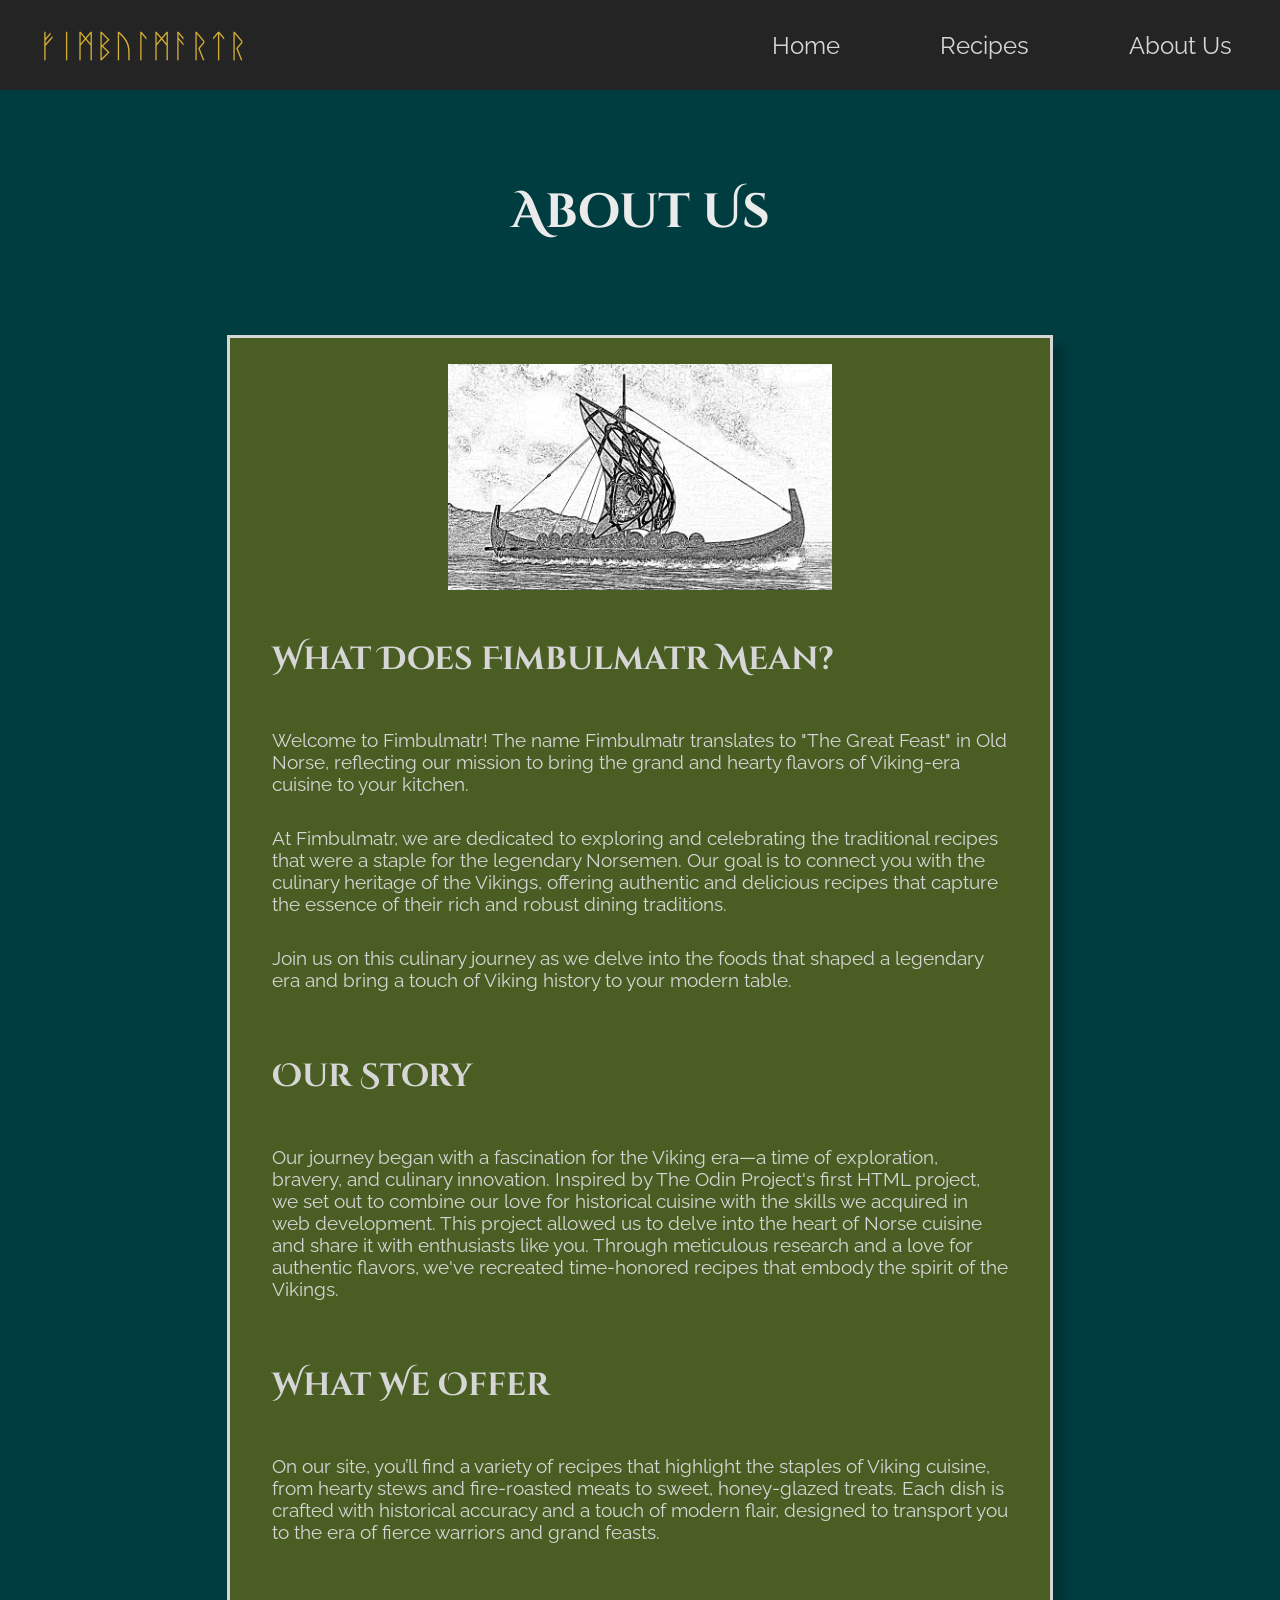
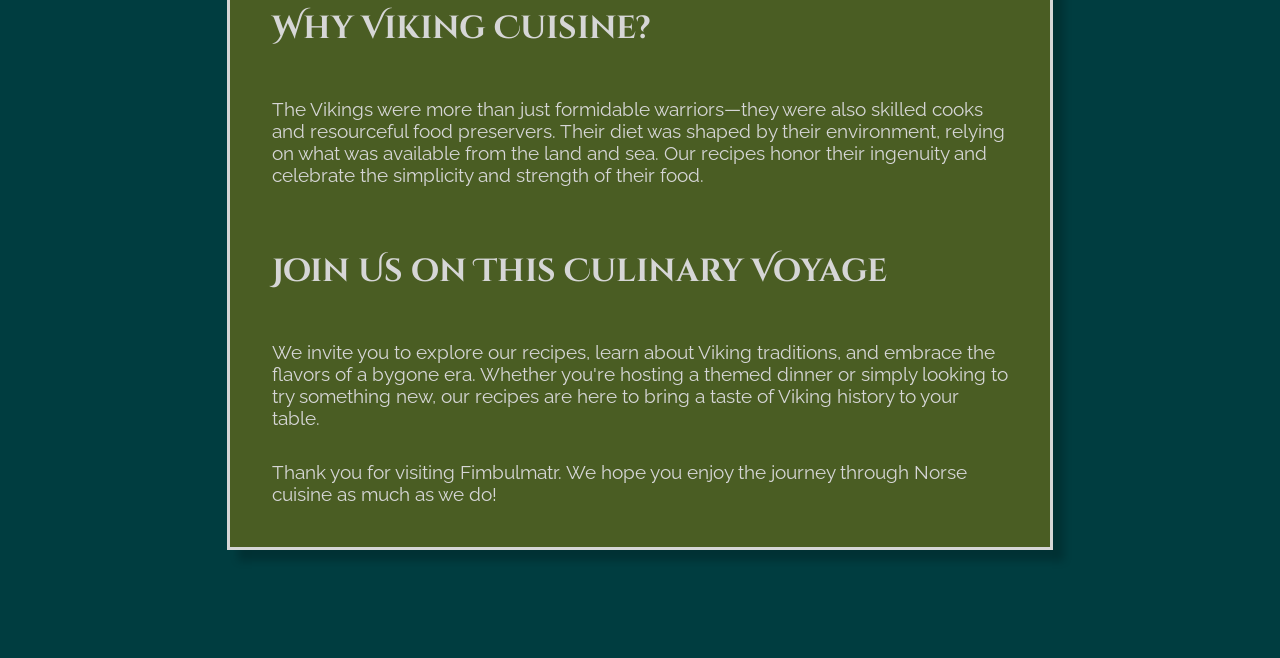
==== pages/about-us.html @ 02f73416 "Updates the styling, adds about us and recipes sites and the files for each recipe." ====
<html lang="en">
  <head>
    <meta charset="UTF-8" />
    <meta name="viewport" content="width=device-width, initial-scale=1.0" />
    <title>About Us</title>
    <link rel="stylesheet" href="../styles.css" />
  </head>
  <body>
    <nav>
      <p>ᚠᛁᛗᛒᚢᛚᛗᚨᚱᛏᚱ</p>
      <div class="nav__links">
        <a href="../index.html">Home</a>
        <a href="./recipes.html">Recipes</a>
        <a href="#">About Us</a>
      </div>
    </nav>
    <h1>About Us</h1>
    <div class="container">
      <img src="../img/longboat.jpg" alt="Pencil Sketch Longboat" />
      <h2>What Does Fimbulmatr Mean?</h2>
      <p>
        Welcome to Fimbulmatr! The name Fimbulmatr translates to "The Great
        Feast" in Old Norse, reflecting our mission to bring the grand and
        hearty flavors of Viking-era cuisine to your kitchen.
      </p>
      <p>
        At Fimbulmatr, we are dedicated to exploring and celebrating the
        traditional recipes that were a staple for the legendary Norsemen. Our
        goal is to connect you with the culinary heritage of the Vikings,
        offering authentic and delicious recipes that capture the essence of
        their rich and robust dining traditions.
      </p>
      <p>
        Join us on this culinary journey as we delve into the foods that shaped
        a legendary era and bring a touch of Viking history to your modern
        table.
      </p>
      <h2>Our Story</h2>
      <p>
        Our journey began with a fascination for the Viking era—a time of
        exploration, bravery, and culinary innovation. Inspired by The Odin
        Project's first HTML project, we set out to combine our love for
        historical cuisine with the skills we acquired in web development. This
        project allowed us to delve into the heart of Norse cuisine and share it
        with enthusiasts like you. Through meticulous research and a love for
        authentic flavors, we've recreated time-honored recipes that embody the
        spirit of the Vikings.
      </p>
      <h2>What We Offer</h2>
      <p>
        On our site, you’ll find a variety of recipes that highlight the staples
        of Viking cuisine, from hearty stews and fire-roasted meats to sweet,
        honey-glazed treats. Each dish is crafted with historical accuracy and a
        touch of modern flair, designed to transport you to the era of fierce
        warriors and grand feasts.
      </p>
      <h2>Why Viking Cuisine?</h2>
      <p>
        The Vikings were more than just formidable warriors—they were also
        skilled cooks and resourceful food preservers. Their diet was shaped by
        their environment, relying on what was available from the land and sea.
        Our recipes honor their ingenuity and celebrate the simplicity and
        strength of their food.
      </p>
      <h2>Join Us on This Culinary Voyage</h2>
      <p>
        We invite you to explore our recipes, learn about Viking traditions, and
        embrace the flavors of a bygone era. Whether you're hosting a themed
        dinner or simply looking to try something new, our recipes are here to
        bring a taste of Viking history to your table.
      </p>
      <p>
        Thank you for visiting Fimbulmatr. We hope you enjoy the
        journey through Norse cuisine as much as we do!
      </p>
    </div>
  </body>
</html>
---- styles.css ----
@import url('https://fonts.googleapis.com/css2?family=Cinzel+Decorative:wght@400;700;900&family=Raleway:ital,wght@0,100..900;1,100..900&display=swap');


* {
    margin: 0;
    padding: 0;
    box-sizing: content-box;
}


/* Variables */


:root {
    --font-heading: "Cinzel Decorative", serif;
    --font-body: "Raleway", sans-serif;


    --midnight-ocean-blue: #003d40;
    --frosted-silver: #d6d6d6;
    --nordic-ice-blue: #a3c2c2;
    --runestone-gray: #242424;
    --moonlit-gold: #d4af37;
    --winter-green: #4a5d23;



}

body {
    position: relative;
    background-color: var(--midnight-ocean-blue);
    color: var(--frosted-silver);
    font-family: var(--font-body);
    display: flex;
    flex-direction: column;
    align-items: center;
}

h1 {
    font-family: var(--font-heading);
    font-size: 3rem;
    color: #ebebeb;
    margin: 20vh 0 10vh 0;

}

h2,
h3 {
    font-family: var(--font-heading);
    font-size: 2rem;
    margin: 3rem 1rem 2rem 1rem;
}

p {
    font-family: var(--font-body);
    font-size: 1.2rem;
    margin: 1rem;
}


nav {
    background-color: var(--runestone-gray);
    width: 100%;
    height: 10vh;
    display: flex;
    justify-content: space-between;
    align-items: center;
    position: fixed;
    z-index: 1;
}

nav>p {
    color: var(--moonlit-gold);
    font-size: 2rem;
    margin-left: 3vw;
}

.nav__links {
    margin-left: 3vw;
}

a {
    color: var(--frosted-silver);
    margin: 3rem;
    text-decoration: none;
    font-size: 1.5rem;
    transition: all 0.2s ease-in-out;
}

a:hover {
    color: var(--moonlit-gold);
    text-decoration: underline;

}


.container {
    width: 60%;
    position: relative;
    background-color: var(--winter-green);
    padding: 2%;
    display: flex;
    flex-direction: column;
    margin-bottom: 12vh;
    border: 3px solid var(--frosted-silver);
    box-shadow: 11px 11px 8px rgba(0, 0, 0, 0.2);
}

.container>img {
    width: 50%;
    height: auto;
    align-self: center;
}

.recipe-container {
    margin: 1vw;
    display: grid;
    grid-template-columns: repeat(auto-fill, minmax(300px, 1fr));
    gap: 20px;
    padding: 2vh;
}

.recipe-card {
    display: flex;
    flex-direction: column;
    background-color: var(--runestone-gray);
    border-radius: 10px;
    padding: 20px;
    box-shadow: 0 4px 8px rgba(0, 0, 0, 0.2);
    text-align: center;
    transition: background-color 0.3s ease, transform 0.3s ease;
    justify-content: space-around;
    color: var(--runestone-gray);
}

.recipe-card img {
    width: 100%;
    height: 45%;
    border-radius: 10px;
}

.recipe-card>h3 {
    font-family: var(--font-heading);
    font-size: 1.5rem;
    margin: 0;
}

.recipe-card p {
    font-family: var(--font-body);
    font-size: 1rem;
    margin: 0;
}

.recipe-card:hover {
    background-color: var(--runestone-gray);
    transform: scale(1.05);
    color: var(--frosted-silver);
}


.read-more {
    margin: 0;
    padding: 10px 20px;
    background-color: var(--moonlit-gold);
    color: var(--runestone-gray);
    border: none;
    border-radius: 5px;
    cursor: pointer;
    text-decoration: none;
    font-size: 1rem;
    transition: background-color 0.3s ease, color 0.3s ease;
}

.read-more:hover {
    background-color: var(--frosted-silver);
    color: var(--midnight-ocean-blue);
}
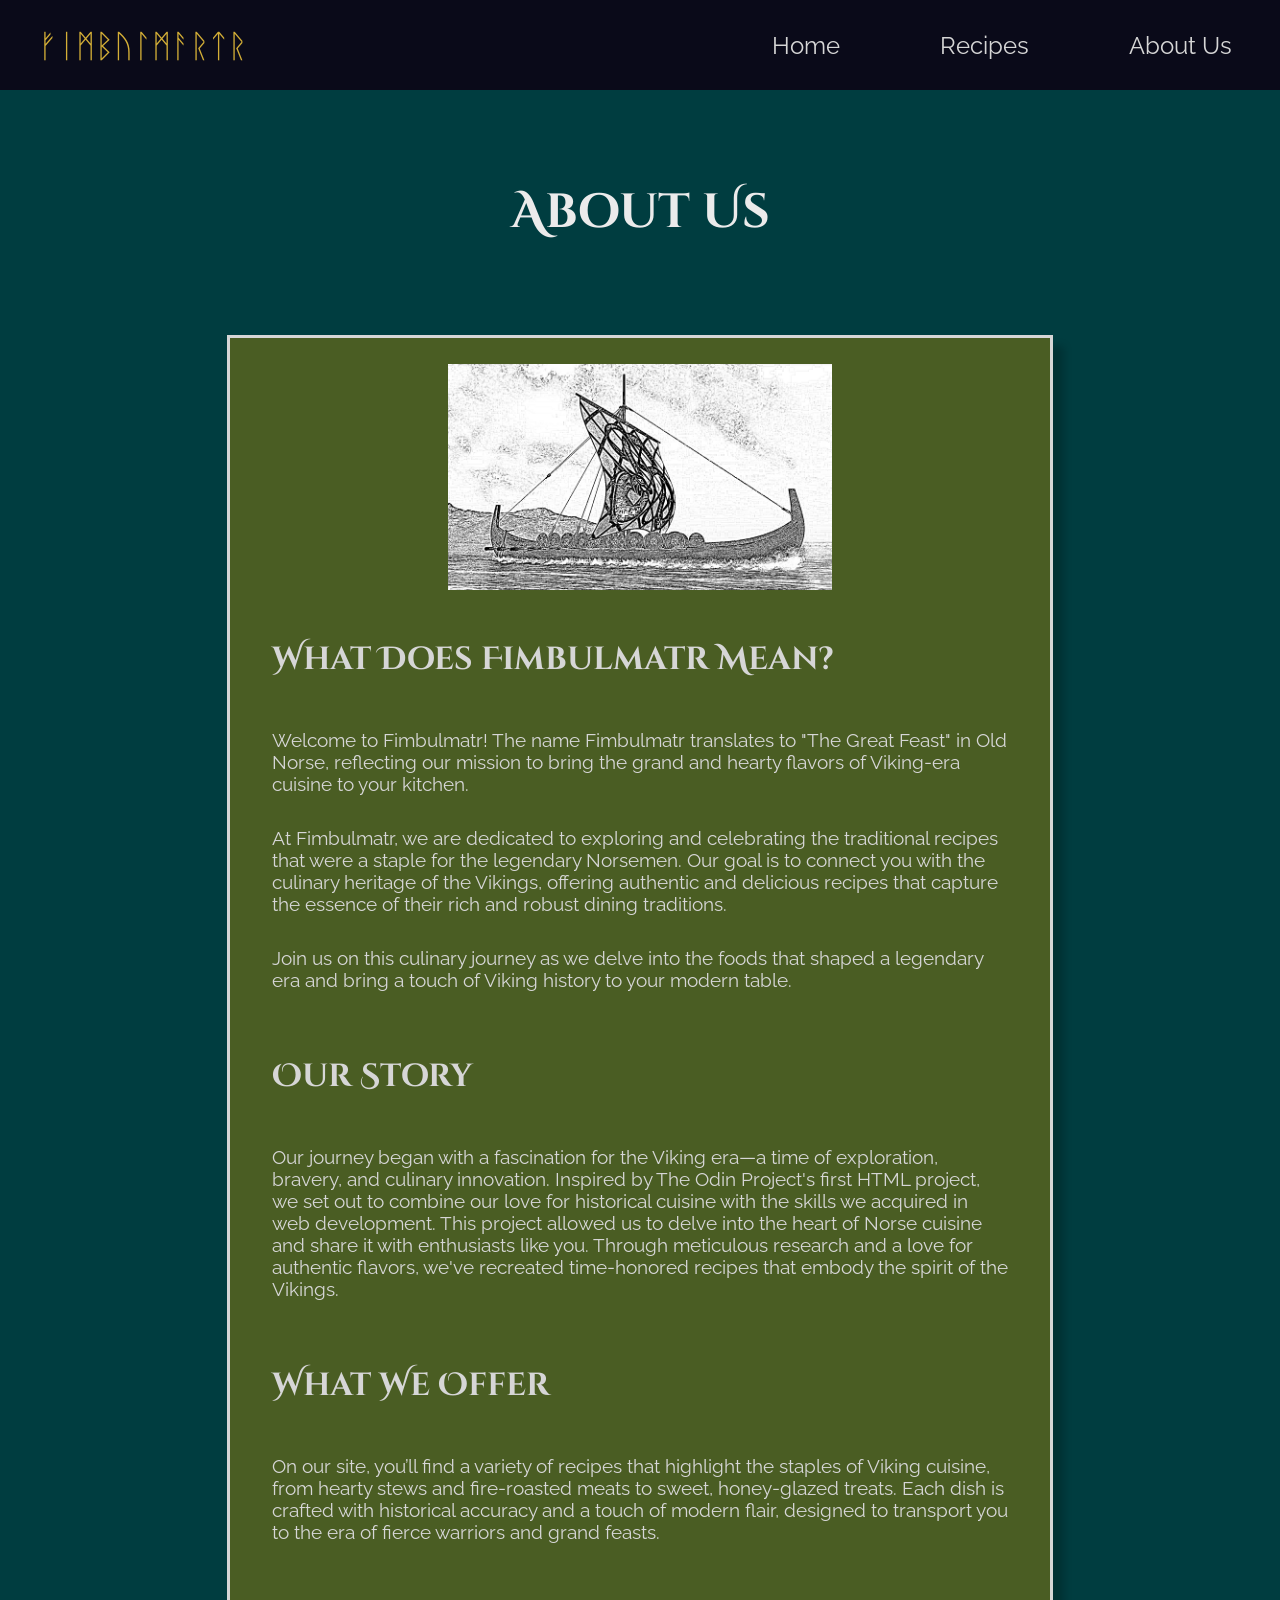
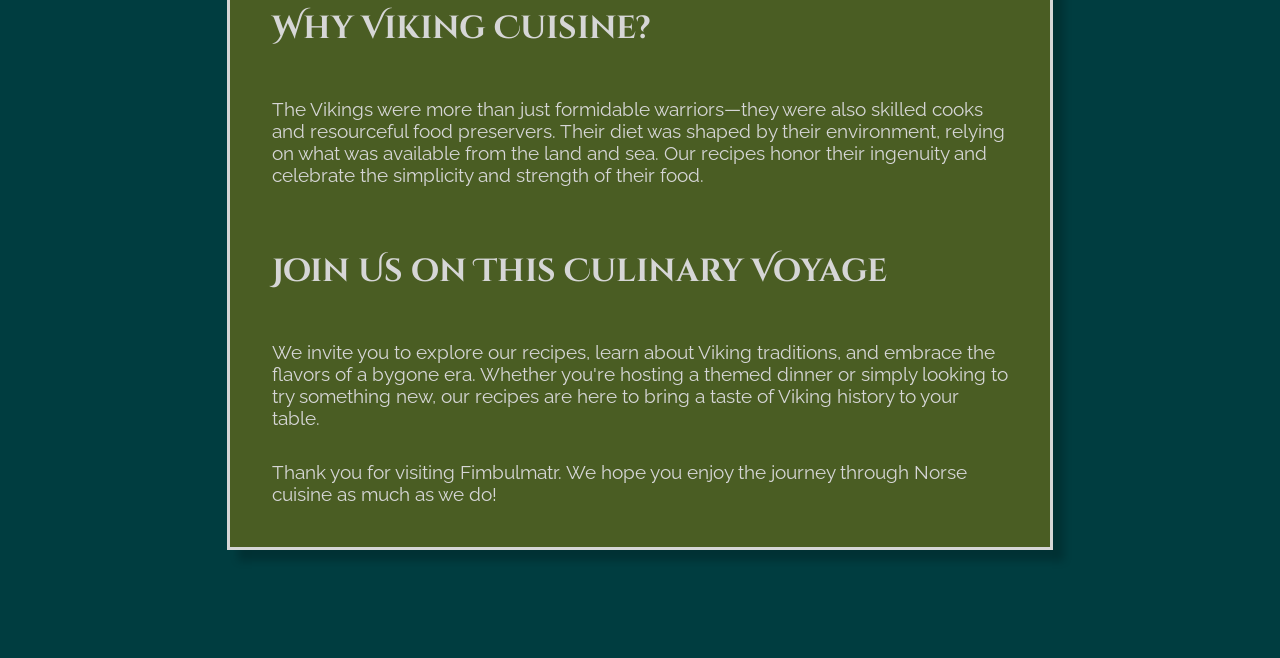
==== commit a0bae17b: "Adds all recipes and styling" ====
--- a/pages/about-us.html
+++ b/pages/about-us.html
@@ -1,7 +1,8 @@
+<!DOCTYPE html>
 <html lang="en">
   <head>
-    <meta charset="UTF-8" />
-    <meta name="viewport" content="width=device-width, initial-scale=1.0" />
+    <meta charset="utf-8" />
+    <meta name="viewport" content="width=device-width, initial-scale=1.0">
     <title>About Us</title>
     <link rel="stylesheet" href="../styles.css" />
   </head>
@@ -70,9 +71,11 @@
         bring a taste of Viking history to your table.
       </p>
       <p>
-        Thank you for visiting Fimbulmatr. We hope you enjoy the
-        journey through Norse cuisine as much as we do!
+        Thank you for visiting Fimbulmatr. We hope you enjoy the journey through
+        Norse cuisine as much as we do!
       </p>
     </div>
   </body>
 </html>
+
+
--- a/styles.css
+++ b/styles.css
@@ -5,6 +5,10 @@
     margin: 0;
     padding: 0;
     box-sizing: content-box;
+}
+
+nav > p, .nav__links {
+    user-select: none;
 }
 
 
@@ -22,6 +26,7 @@
     --runestone-gray: #242424;
     --moonlit-gold: #d4af37;
     --winter-green: #4a5d23;
+    --nordic-night: #0A0A19;
 
 
 
@@ -60,7 +65,7 @@
 
 
 nav {
-    background-color: var(--runestone-gray);
+    background-color: var(--nordic-night);
     width: 100%;
     height: 10vh;
     display: flex;
@@ -175,4 +180,65 @@
 .read-more:hover {
     background-color: var(--frosted-silver);
     color: var(--midnight-ocean-blue);
+}
+
+.recipe__box {
+    width: 60%;
+    position: relative;
+    background-color: var(--runestone-gray);
+    padding: 2%;
+    display: flex;
+    flex-direction: column;
+    margin-bottom: 12vh;
+    border: 3px solid var(--frosted-silver);
+    box-shadow: 11px 11px 8px rgba(0, 0, 0, 0.2);
+}
+
+.recipe__box h2 {
+    font-size: 2.5rem;
+    color: var(--moonlit-gold);
+    text-align: center;
+    margin-bottom: 10px;
+}
+
+.recipe__box h3 {
+    font-size: 1.8rem;
+    color: var(--frosted-silver);
+    margin-bottom: 10px;
+}
+
+.recipe__box .recipe__image {
+    width: 100%;
+    height: auto;
+    margin-bottom: 20px;
+    border-radius: 8px;
+    box-shadow: 8px 8px 6px rgba(0, 0, 0, 0.2);
+}
+
+.recipe__box .ingredients,
+.recipe__box .directions {
+    font-size: 1.1rem;
+    color: var(--frosted-silver);
+    margin-bottom: 20px;
+}
+
+.recipe__box ul, .recipe__box ol {
+    padding-left: 20px;
+}
+
+.recipe__box li {
+    margin-bottom: 10px;
+}
+
+.recipe__box .history {
+    font-size: 1.2rem;
+    color: var(--frosted-silver);
+    margin-top: 20px;
+    line-height: 1.5;
+    font-style: italic;
+}
+
+.history__heading {
+    text-align: center;
+    color: blue;
 }
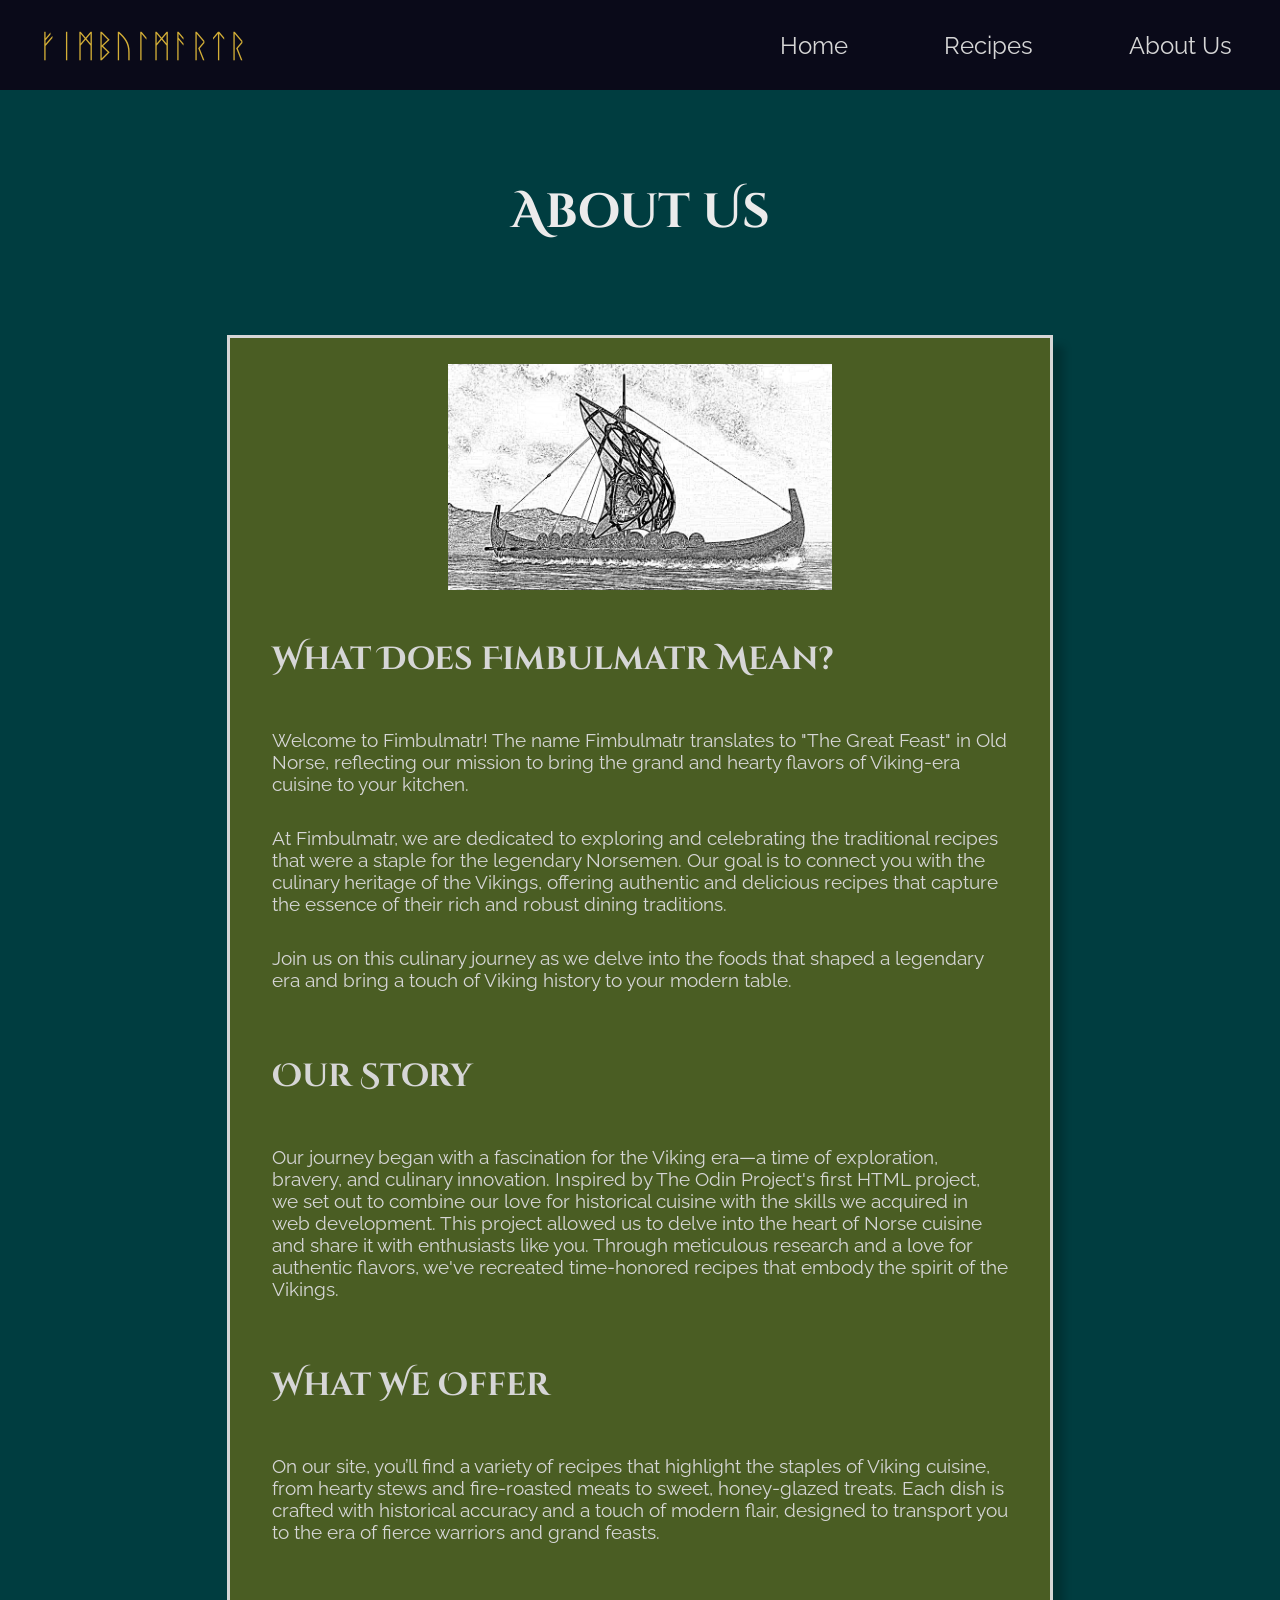
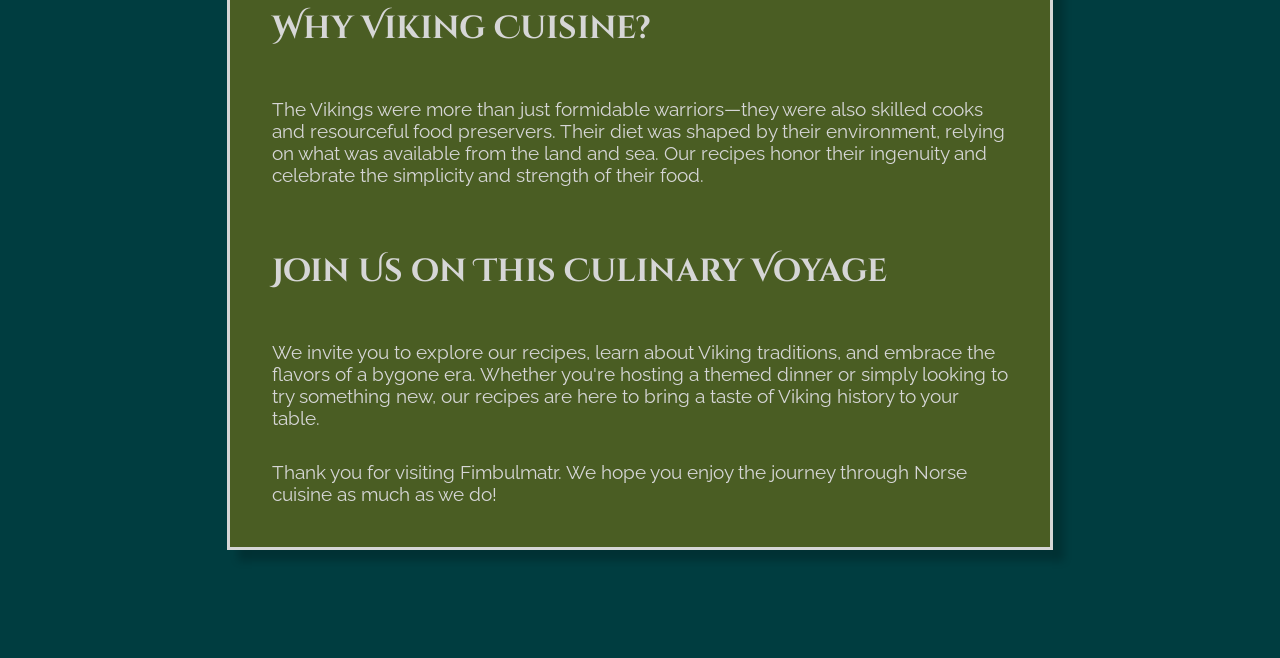
==== commit 446397d2: "Adds hamburger menu for mobile devices" ====
--- a/pages/about-us.html
+++ b/pages/about-us.html
@@ -9,10 +9,19 @@
   <body>
     <nav>
       <p>ᚠᛁᛗᛒᚢᛚᛗᚨᚱᛏᚱ</p>
+
+      <div class="hamburger">
+        <span class="hamburger__line"></span
+        ><span class="hamburger__line"></span
+        ><span class="hamburger__line"></span>
+      </div>
+
       <div class="nav__links">
-        <a href="../index.html">Home</a>
-        <a href="./recipes.html">Recipes</a>
-        <a href="#">About Us</a>
+        <ul class="nav__menu">
+          <li><a href="../index.html">Home</a></li>
+          <li><a href="./recipes.html">Recipes</a></li>
+          <li><a href="#">About Us</a></li>
+        </ul>
       </div>
     </nav>
     <h1>About Us</h1>
@@ -75,6 +84,7 @@
         Norse cuisine as much as we do!
       </p>
     </div>
+    <script src="../app.js"></script>
   </body>
 </html>
 
--- a/styles.css
+++ b/styles.css
@@ -7,7 +7,8 @@
     box-sizing: content-box;
 }
 
-nav > p, .nav__links {
+nav>p,
+.nav__links {
     user-select: none;
 }
 
@@ -73,30 +74,90 @@
     align-items: center;
     position: fixed;
     z-index: 1;
+    overflow: hidden;
+    transition: height 0.4s ease;
+}
+
+nav.expanded {
+    height: 50vh;
 }
 
 nav>p {
     color: var(--moonlit-gold);
     font-size: 2rem;
     margin-left: 3vw;
-}
-
-.nav__links {
-    margin-left: 3vw;
+    z-index: 2;
+    transition: opacity 0.4s ease;
+}
+
+nav.expanded>p {
+    opacity: 0;
+    pointer-events: none;
+}
+
+.hamburger {
+    display: none;
+    flex-direction: column;
+    cursor: pointer;
+    margin-right: 5vw;
+    user-select: none;
+    z-index: 2;
+}
+
+.hamburger__line {
+    width: 25px;
+    height: 3px;
+    background-color: var(--moonlit-gold);
+    margin: 4px 0;
+    transition: all 0.4s ease-in-out;
+}
+
+.hamburger.active .hamburger__line {
+    width: 30px;
+}
+
+.hamburger.active .hamburger__line:nth-child(1) {
+    transform: rotate(45deg) translate(10px, 10px);
+}
+
+.hamburger.active .hamburger__line:nth-child(2) {
+    opacity: 0;
+}
+
+.hamburger.active .hamburger__line:nth-child(3) {
+    transform: rotate(-45deg) translate(5px, -5px);
+}
+
+
+nav.expanded .nav__links {
+    opacity: 1;
+    max-height: 50vh;
+}
+
+.nav__links>ul {
+    list-style: none;
+    padding: 0;
+    margin: 0;
+    width: 100%;
+    display: flex;
+    flex-direction: row;
+    align-items: center;
+}
+
+.nav__links>ul>li {
+    margin: 1rem 3rem;
 }
 
 a {
     color: var(--frosted-silver);
-    margin: 3rem;
     text-decoration: none;
     font-size: 1.5rem;
-    transition: all 0.2s ease-in-out;
+    transition: color 0.2s ease-in-out;
 }
 
 a:hover {
     color: var(--moonlit-gold);
     text-decoration: underline;
-
 }
 
 
@@ -222,7 +283,8 @@
     margin-bottom: 20px;
 }
 
-.recipe__box ul, .recipe__box ol {
+.recipe__box ul,
+.recipe__box ol {
     padding-left: 20px;
 }
 
@@ -241,4 +303,40 @@
 .history__heading {
     text-align: center;
     color: blue;
+}
+
+
+
+
+@media (max-width: 768px) and (orientation: portrait) {
+
+    .hamburger {
+        display: flex;
+    }
+
+    .nav__links {
+        display: flex;
+        flex-direction: column;
+        align-items: center;
+        justify-content: center;
+        width: 100%;
+        position: absolute;
+        top: 10vh;
+        left: 0;
+        background-color: var(--nordic-night);
+        padding: 2rem 0;
+        transition: opacity 0.4s ease, max-height 0.4s ease;
+        opacity: 0;
+        max-height: 0;
+        overflow: hidden;
+    }
+
+    .nav__links>ul {
+        flex-direction: column;
+    }
+
+    .nav__links>ul>li {
+        margin: 1rem 0;
+    }
+    
 }
